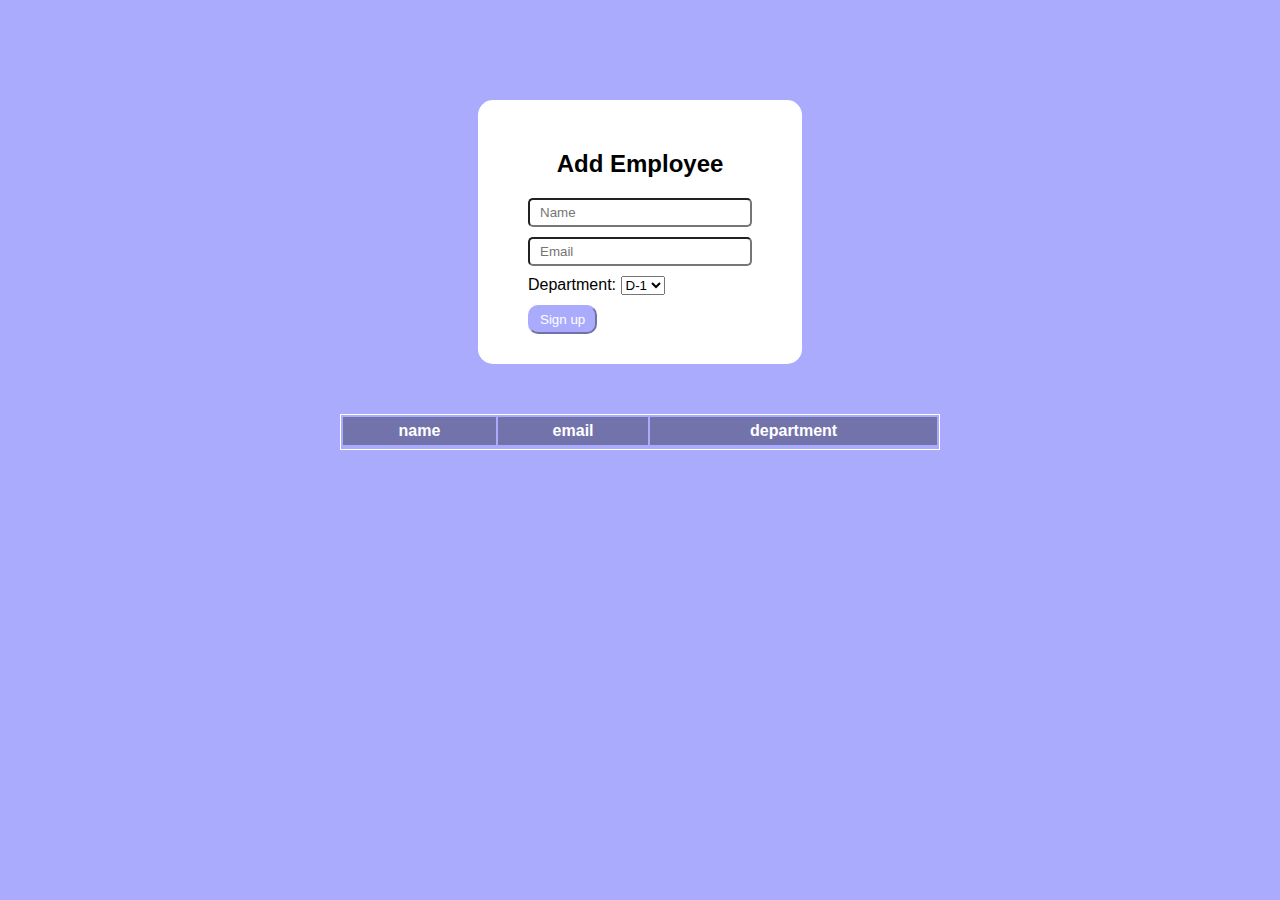
==== employ.html @ db6847f8 "frontend ready for api" ====
<!DOCTYPE html>
<html lang="en">
  <head>
    <meta charset="UTF-8" />
    <meta name="viewport" content="width=device-width, initial-scale=1.0" />
    <link rel="stylesheet" href="style.css" />
    <title>Emmployee</title>
  </head>
  <body>
    <div class="main">
      <div class="form">
        <h2 class="form-heading">Add Employee</h2>
        <form id="form">
          <input
            name="cname"
            class="text-input"
            type="text"
            placeholder="Name"
            required
          /><br />
          <input
            name="cemail"
            class="text-input"
            type="email"
            placeholder="Email"
            required
          /><br />

          <label for="department">Department:</label>

          <select
            name="departments"
            id="departments"
            style="margin-bottom: 10px"
          >
            <option value="d-1">D-1</option>
            <option value="d-2">D-2</option>
            <option value="d-3">D-3</option>
            <option value="d-4">D-4</option></select
          ><br />
          <button class="btn" type="submit">Sign up</button>
        </form>
      </div>
    </div>
    <div style="display: flex; justify-content: center">
      <div style="color: white; margin-top: 50px">
        <table id="">
          <tr>
            <th>name</th>
            <th>email</th>
            <th>department</th>
          </tr>
          <tr id="table" style="text-align: center"></tr>
        </table>
      </div>
    </div>

    <script src="employe.js"></script>
  </body>
</html>
---- style.css ----
body {
  background-color: rgb(171, 171, 253);
  font-family: "Segoe UI", Tahoma, Geneva, Verdana, sans-serif;
}

.main {
  display: flex;
  margin-top: 100px;
  justify-content: center;
}
.form {
  padding: 30px 50px;
  background-color: white;
  border-radius: 15px;
}
.form-heading {
  font-family: "Segoe UI", Tahoma, Geneva, Verdana, sans-serif;
  text-align: center;
}
.text-input {
  /* width: 100%; */
  width: 200px;
  margin-bottom: 10px;
  border-radius: 5px;
  padding: 5px 10px;
}
.checkbox {
  margin-bottom: 10px;
}

.btn {
  background: rgb(171, 171, 253);
  color: white;
  padding: 5px 10px;
  border-radius: 10px;
  border-color: rgb(171, 171, 253);
  box-shadow: none;
}

.btn:hover {
  cursor: pointer;
  background-color: rgb(160, 160, 238);
}

table {
  border: 1px solid;
  width: 600px;
}
th {
  background: rgb(115, 115, 172);
  padding: 5px;
}

tr {
  padding: 5px;
}

td {
  background: rgb(159, 159, 223);
}
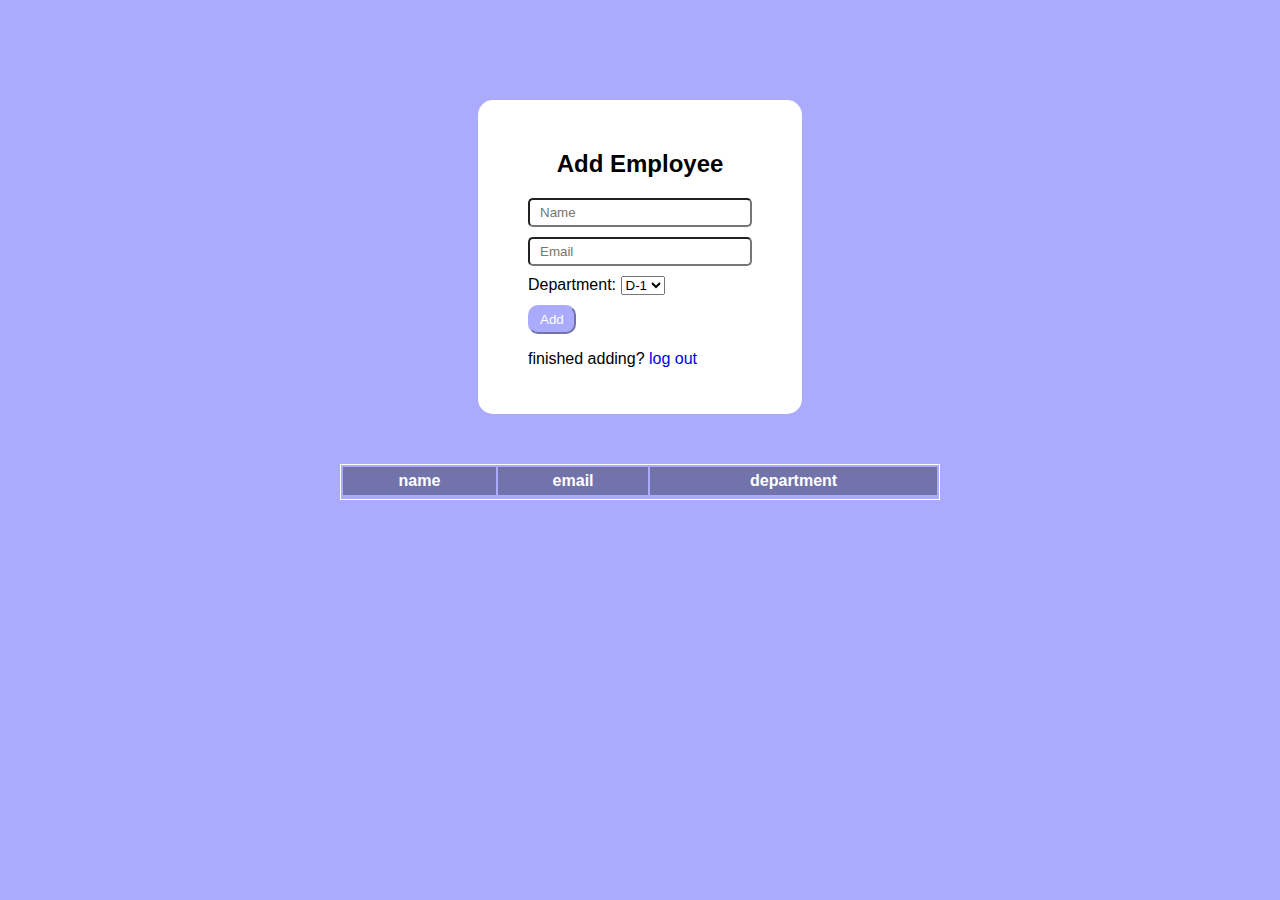
==== commit dfff2397: "minor changes" ====
--- a/employ.html
+++ b/employ.html
@@ -38,8 +38,18 @@
             <option value="d-3">D-3</option>
             <option value="d-4">D-4</option></select
           ><br />
-          <button class="btn" type="submit">Sign up</button>
+          <button class="btn" type="submit">Add</button>
         </form>
+        <p>
+          finished adding?
+          <a
+            style="text-decoration: none cornflowerblue"
+            class="login-a"
+            href="index.html"
+          >
+            log out</a
+          >
+        </p>
       </div>
     </div>
     <div style="display: flex; justify-content: center">
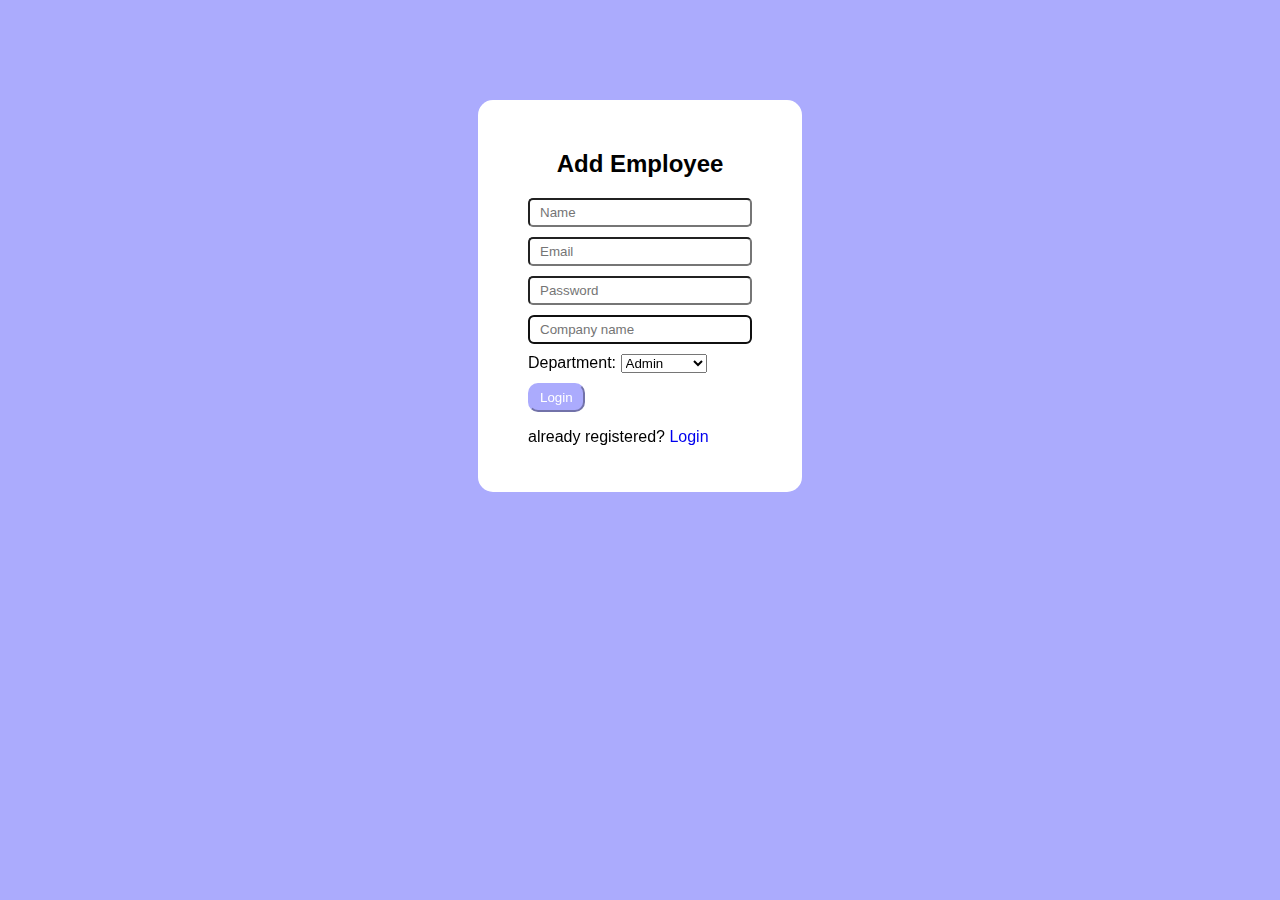
==== commit f4012c74: "employee registration added" ====
--- a/employ.html
+++ b/employ.html
@@ -25,6 +25,22 @@
             placeholder="Email"
             required
           /><br />
+          <input
+            name="cpassword"
+            class="text-input"
+            type="password"
+            placeholder="Password"
+            required
+            maxlength="8"
+          /></br>
+          <input
+            name="companyname"
+            class="text-input"
+            type="text"
+            placeholder="Company name"
+            required
+            autofocus
+          /><br />
 
           <label for="department">Department:</label>
 
@@ -33,26 +49,27 @@
             id="departments"
             style="margin-bottom: 10px"
           >
-            <option value="d-1">D-1</option>
-            <option value="d-2">D-2</option>
-            <option value="d-3">D-3</option>
-            <option value="d-4">D-4</option></select
+            <option selected value="Admin">Admin</option>
+            <option value="Marketing">Marketing</option>
+            <option value="Sales">Sales</option>
+            <option value="Production">Production</option>
+            <option value="Legal">Legal</option></select
           ><br />
-          <button class="btn" type="submit">Add</button>
+          <button class="btn" type="submit">Login</button>
         </form>
         <p>
-          finished adding?
+          already registered?
           <a
             style="text-decoration: none cornflowerblue"
             class="login-a"
-            href="index.html"
+            href="employeeLogin.html"
           >
-            log out</a
+            Login</a
           >
         </p>
       </div>
     </div>
-    <div style="display: flex; justify-content: center">
+    <!-- <div style="display: flex; justify-content: center">
       <div style="color: white; margin-top: 50px">
         <table id="">
           <tr>
@@ -63,7 +80,7 @@
           <tr id="table" style="text-align: center"></tr>
         </table>
       </div>
-    </div>
+    </div> -->
 
     <script src="employe.js"></script>
   </body>
